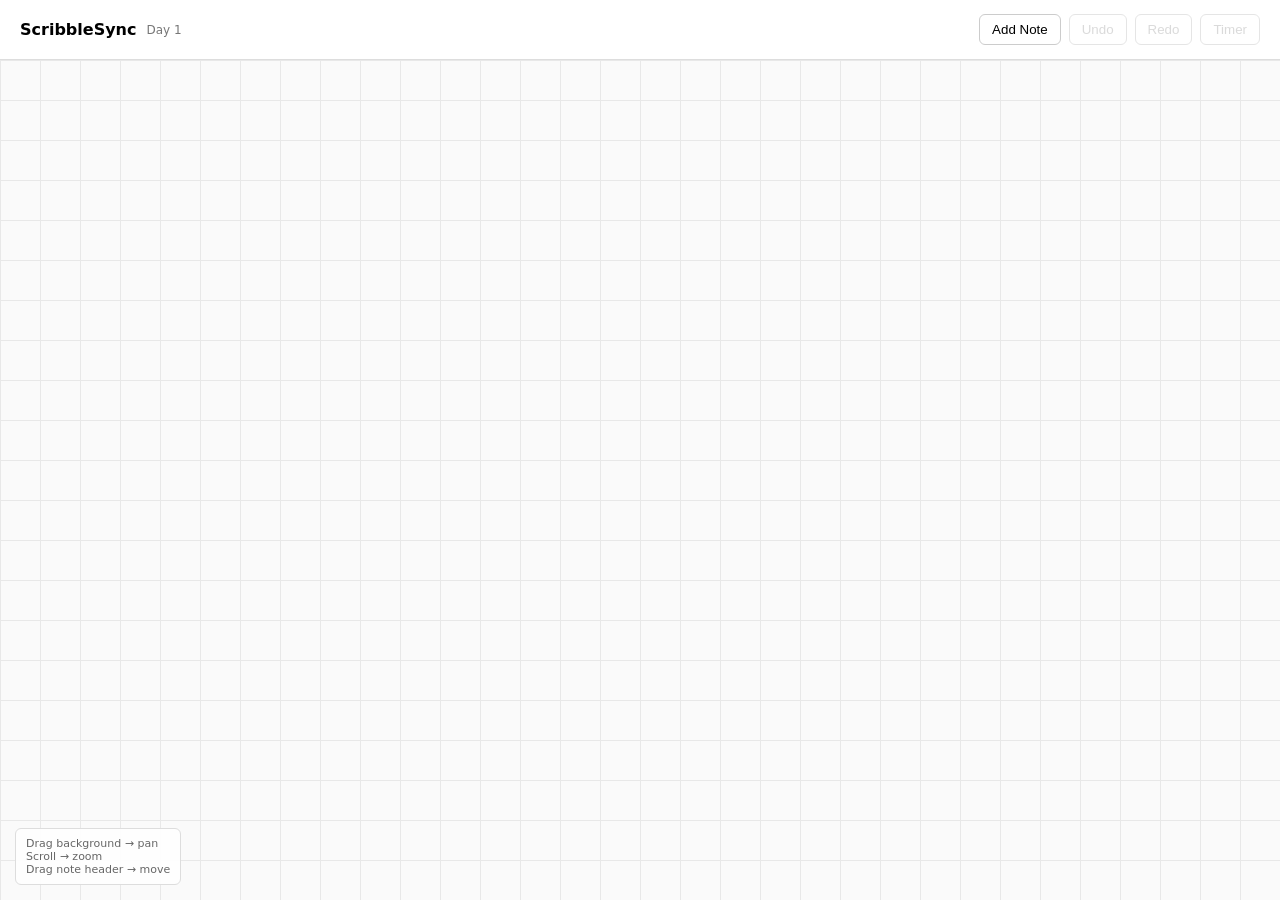
==== index.html @ b2846ed6 "initial setup" ====
<!DOCTYPE html>
<html lang="en">
<head>
    <meta charset="UTF-8">
    <meta name="viewport" content="width=device-width, initial-scale=1.0">

    <title>ScribbleSync</title>

    <link rel="stylesheet" href="./css/style.css">
</head>

<body>

<div id="app">

    <header id="toolbar">
        <div class="brand">
            <strong>ScribbleSync</strong>
            <span>Day 1</span>
        </div>

        <div class="toolbar-actions">
            <button id="add-note-btn">Add Note</button>
            <button id="undo-btn" disabled>Undo</button>
            <button id="redo-btn" disabled>Redo</button>
            <button id="timer-btn" disabled>Timer</button>
        </div>
    </header>

    <main id="canvas-viewport">
        <div id="canvas-world"></div>

        <div id="help">
            Drag background → pan<br>
            Scroll → zoom<br>
            Drag note header → move
        </div>
    </main>

</div>

<script type="module" src="./js/main.js"></script>

</body>
</html>
---- css/style.css ----
* {
    box-sizing: border-box;
}

html,
body {
    width: 100%;
    height: 100%;
    margin: 0;
    overflow: hidden;

    font-family: system-ui, -apple-system, BlinkMacSystemFont, "Segoe UI", sans-serif;
}

body {
    background: #f4f4f4;
}

#app {
    width: 100vw;
    height: 100vh;
}


#toolbar {
    position: fixed;
    top: 0;
    left: 0;

    width: 100%;
    height: 60px;

    display: flex;
    align-items: center;
    justify-content: space-between;

    padding: 0 20px;

    background: white;
    border-bottom: 1px solid #ddd;

    z-index: 10000;
}

.brand {
    display: flex;
    align-items: center;
    gap: 10px;
}

.brand span {
    font-size: 12px;
    color: #777;
}

.toolbar-actions {
    display: flex;
    gap: 8px;
}

button {
    border: 1px solid #ccc;
    background: white;
    padding: 7px 12px;
    border-radius: 6px;
    cursor: pointer;
}

button:hover:not(:disabled) {
    background: #f0f0f0;
}

button:disabled {
    opacity: 0.5;
    cursor: not-allowed;
}


#canvas-viewport {
    position: absolute;

    top: 60px;
    left: 0;
    right: 0;
    bottom: 0;

    overflow: hidden;

    background-color: #fafafa;

    background-image:
        linear-gradient(#e8e8e8 1px, transparent 1px),
        linear-gradient(90deg, #e8e8e8 1px, transparent 1px);

    background-size: 40px 40px;

    cursor: grab;
}

#canvas-viewport.is-panning {
    cursor: grabbing;
}


#canvas-world {
    position: absolute;

    left: 0;
    top: 0;

    width: 0;
    height: 0;

    transform-origin: 0 0;
}


.sticky-note {
    position: absolute;

    display: flex;
    flex-direction: column;

    width: 180px;
    height: 130px;

    background: #fff59d;
    border: 1px solid #e5db70;
    border-radius: 8px;

    box-shadow: 0 4px 12px rgba(0, 0, 0, 0.12);

    user-select: none;
}

.sticky-note.active {
    outline: 2px solid #555;
}

.note-header {
    height: 28px;

    display: flex;
    align-items: center;
    justify-content: space-between;

    padding: 0 7px;

    cursor: move;

    border-bottom: 1px solid rgba(0, 0, 0, 0.08);
}

.note-title {
    font-size: 11px;
    color: #777;
}

.delete-note {
    padding: 0;

    width: 22px;
    height: 22px;

    border: none;
    background: transparent;

    font-size: 16px;
}

.delete-note:hover {
    background: rgba(0, 0, 0, 0.08);
}

.note-content {
    flex: 1;

    padding: 10px;

    outline: none;

    overflow: auto;

    white-space: pre-wrap;
    word-break: break-word;

    user-select: text;
}

.note-content:focus {
    background: rgba(255, 255, 255, 0.15);
}


#help {
    position: absolute;

    left: 15px;
    bottom: 15px;

    padding: 8px 10px;

    background: rgba(255, 255, 255, 0.9);

    border: 1px solid #ddd;
    border-radius: 6px;

    font-size: 11px;
    color: #666;

    pointer-events: none;
}
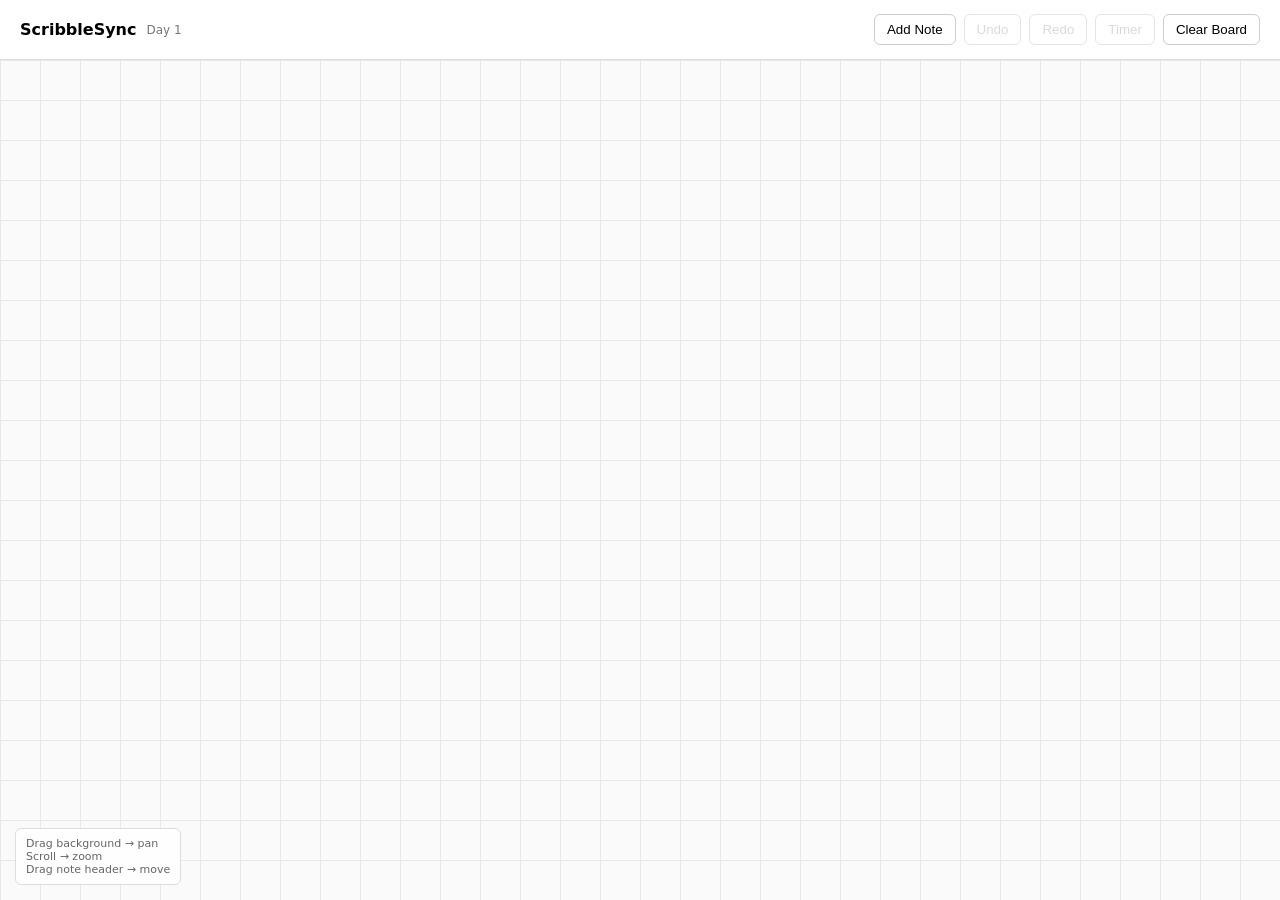
==== commit b9ea1c5c: "feat: add private state and local persistence" ====
--- a/index.html
+++ b/index.html
@@ -24,6 +24,7 @@
             <button id="undo-btn" disabled>Undo</button>
             <button id="redo-btn" disabled>Redo</button>
             <button id="timer-btn" disabled>Timer</button>
+            <button id="clear-board-btn">Clear Board</button>
         </div>
     </header>
 
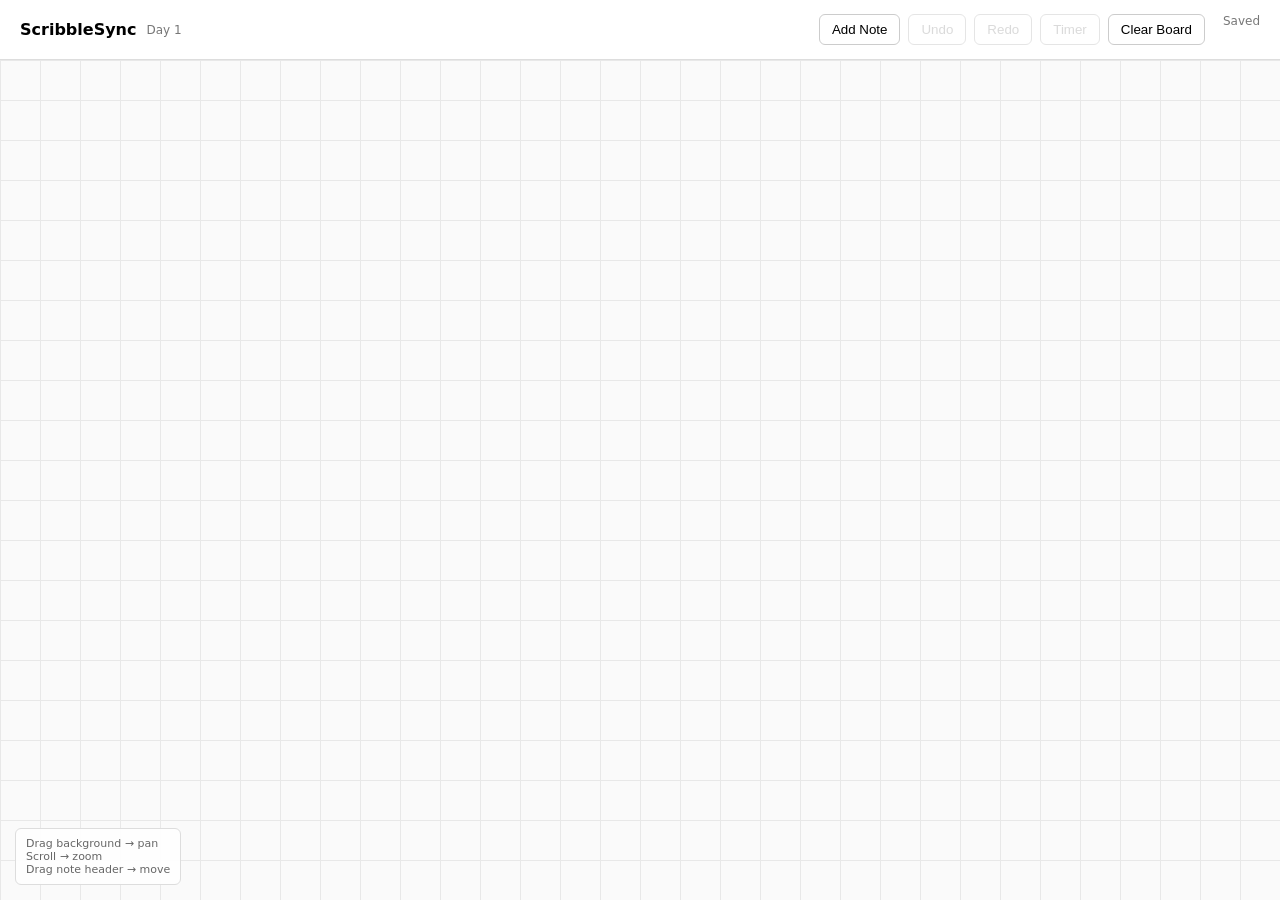
==== commit 973531ef: "feat: add worker based autosave and sync simulation" ====
--- a/index.html
+++ b/index.html
@@ -25,6 +25,7 @@
             <button id="redo-btn" disabled>Redo</button>
             <button id="timer-btn" disabled>Timer</button>
             <button id="clear-board-btn">Clear Board</button>
+            <span id="save-status">Saved</span>
         </div>
     </header>
 
--- a/css/style.css
+++ b/css/style.css
@@ -209,4 +209,9 @@
     color: #666;
 
     pointer-events: none;
+}
+#save-status {
+    font-size: 12px;
+    color: #777;
+    margin-left: 10px;
 }
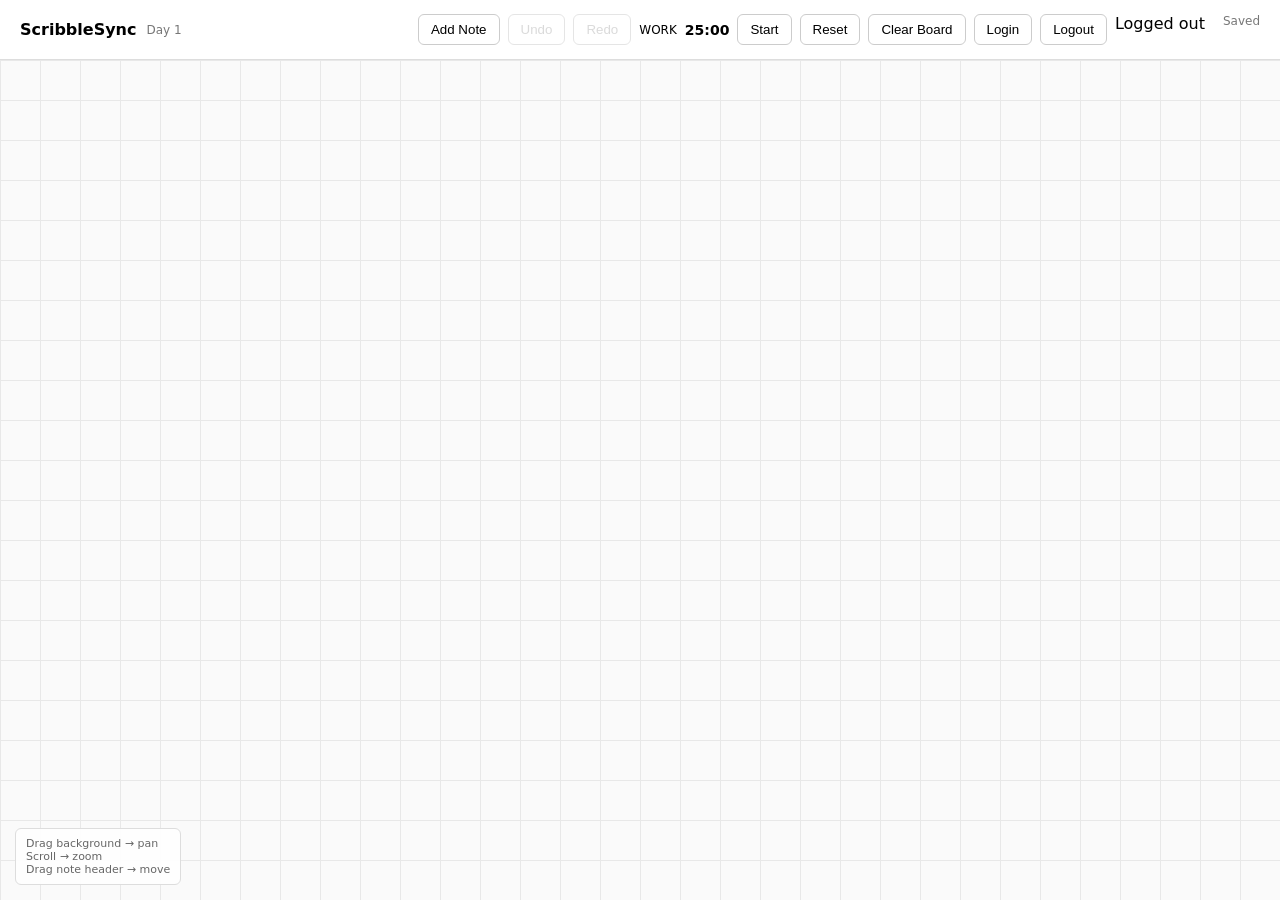
==== commit f13e1178: "feat: add auth timer and save queue" ====
--- a/index.html
+++ b/index.html
@@ -23,8 +23,30 @@
             <button id="add-note-btn">Add Note</button>
             <button id="undo-btn" disabled>Undo</button>
             <button id="redo-btn" disabled>Redo</button>
-            <button id="timer-btn" disabled>Timer</button>
+            <div id="timer">
+
+    <span id="timer-label">
+        WORK
+    </span>
+
+    <strong id="timer-display">
+        25:00
+    </strong>
+
+    <button id="timer-start">
+        Start
+    </button>
+
+    <button id="timer-reset">
+        Reset
+    </button>
+
+</div>
+
             <button id="clear-board-btn">Clear Board</button>
+            <button id="login-btn">Login</button>
+            <button id="logout-btn">Logout</button>
+            <span id="session-status">Logged out</span>
             <span id="save-status">Saved</span>
         </div>
     </header>
--- a/css/style.css
+++ b/css/style.css
@@ -214,4 +214,17 @@
     font-size: 12px;
     color: #777;
     margin-left: 10px;
+}
+
+#timer {
+    display: flex;
+    align-items: center;
+    gap: 8px;
+
+    font-size: 12px;
+}
+
+#timer-display {
+    font-size: 14px;
+    min-width: 42px;
 }
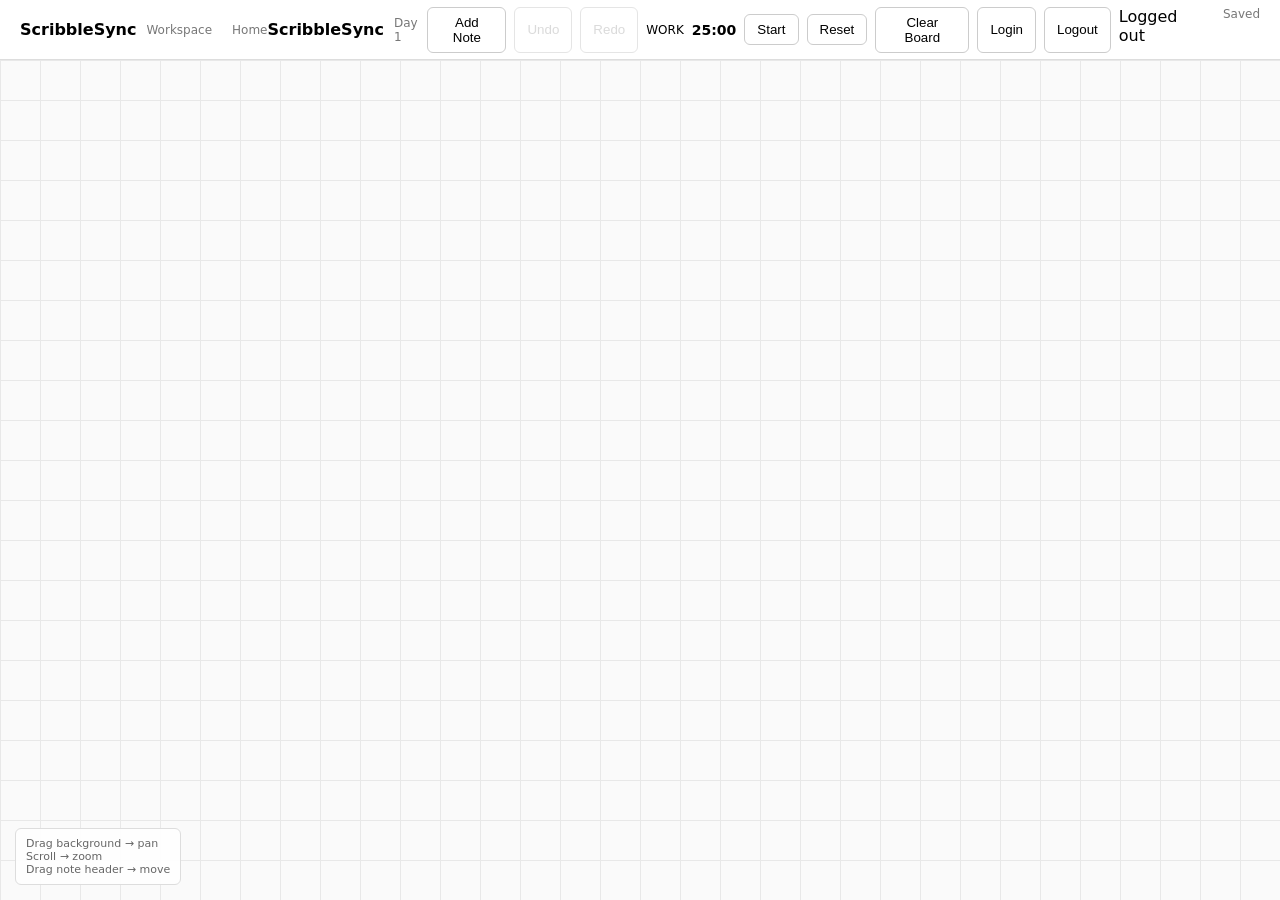
==== commit 5decddf2: "add: homepage" ====
--- a/index.html
+++ b/index.html
@@ -14,6 +14,25 @@
 <div id="app">
 
     <header id="toolbar">
+        <div class="brand">
+
+    <strong>ScribbleSync</strong>
+
+    <span>Workspace</span>
+
+    <a
+        href="./home.html"
+        style="
+            margin-left: 10px;
+            font-size: 12px;
+            color: #777;
+            text-decoration: none;
+        "
+    >
+        Home
+    </a>
+
+</div>
         <div class="brand">
             <strong>ScribbleSync</strong>
             <span>Day 1</span>
